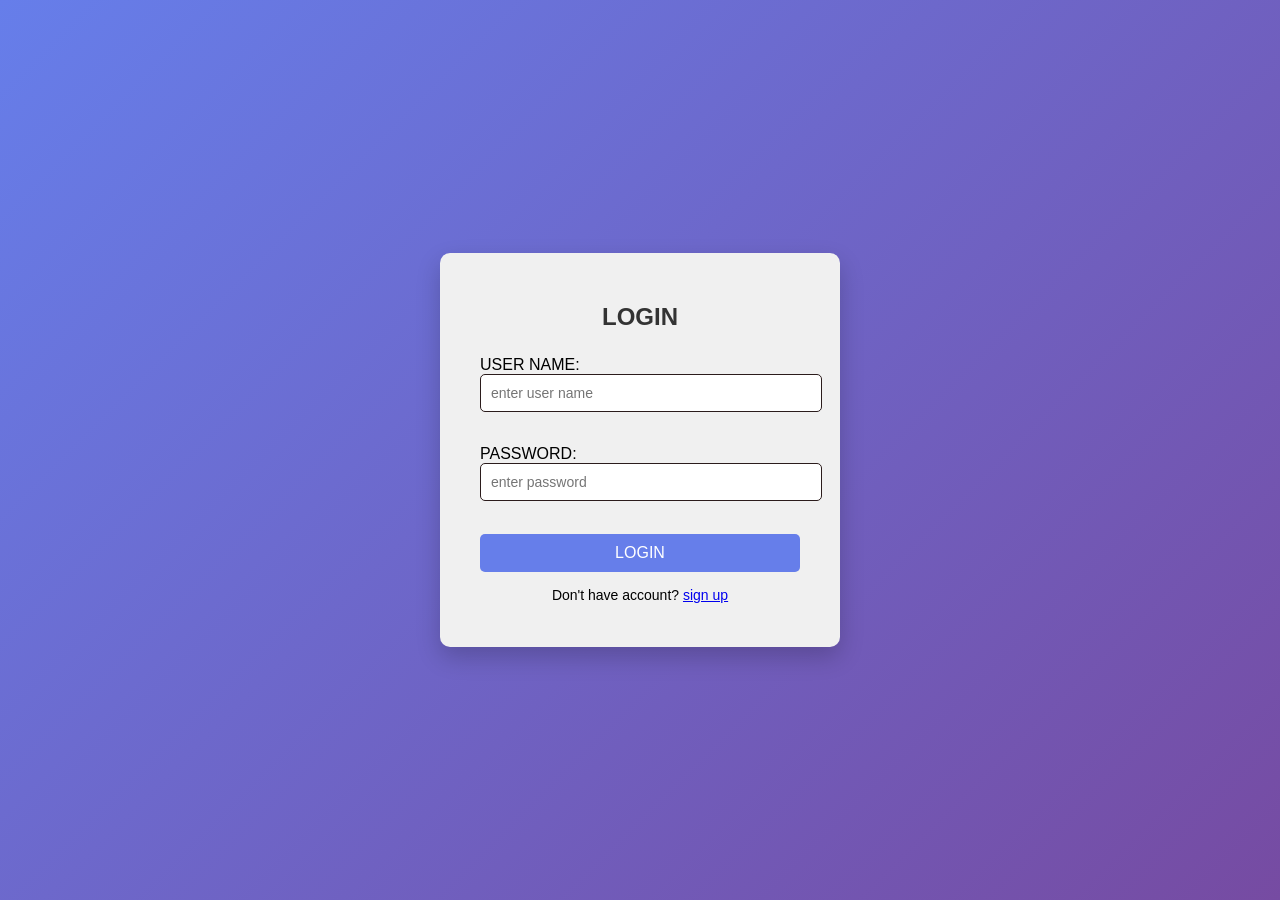
==== login.html @ 4d182197 "login.html" ====
<!DOCTYPE html>
<html>
    <head>
        
        <title>login page</title>
        <style>
        body{
            margin: 0;
            padding: 0;
            font-family: Arial, Helvetica, sans-serif;
            background: linear-gradient(135deg, #667eea, #764ba2);
            height: 100vh;
            display: flex;
            justify-content: center;
            align-items: center;
    
              }
          .login-container {
            background: #f0f0f0;
            padding: 30px 40px;
            border-radius: 10px;
            width: 320px;
            box-shadow: 0 10px 25px rgba(0, 0, 0, 0.2);
        }
        .login-container label {
            display: block;
            margin-bottom: 5px;
            font-weight: bold;
            color: #555;
        }
        .login-container input {
            width: 100%;
            padding: 10px;
            margin-bottom: 15px;
            border: 1px solid #2b1c1c;
            border-radius: 5px;
            font-size: 14px;
        }
        .login-container button {
            width: 100%;
            padding: 10px;
            background: #667eea;
            border: none;
            border-radius: 5px;
            color: white;
            font-size: 16px;
            cursor: pointer;
        }
        .login-container .footer {
            text-align: center;
            margin-top: 15px;
            font-size: 14px;
        }
        .login-container h2 {
            text-align: center;
            margin-bottom: 25px;
            color: #333;
        }
        </style>
    </head>
    <body>
        <div class="login-container">
            <form>
                    <h2>LOGIN</h2>
                     <lable>USER NAME: <input type="text" placeholder="enter user name" required> </lable><br><br>
                     <lable>PASSWORD: <input type=""password placeholder="enter password" required></lable><br><br>
                     <button type="submit">LOGIN</button>
                    
            </form>
            
        <div class="footer">
                  <p>Don't have account? <a href="#">sign up</a></p>
        </div>
    </div>
    </body>
</html>
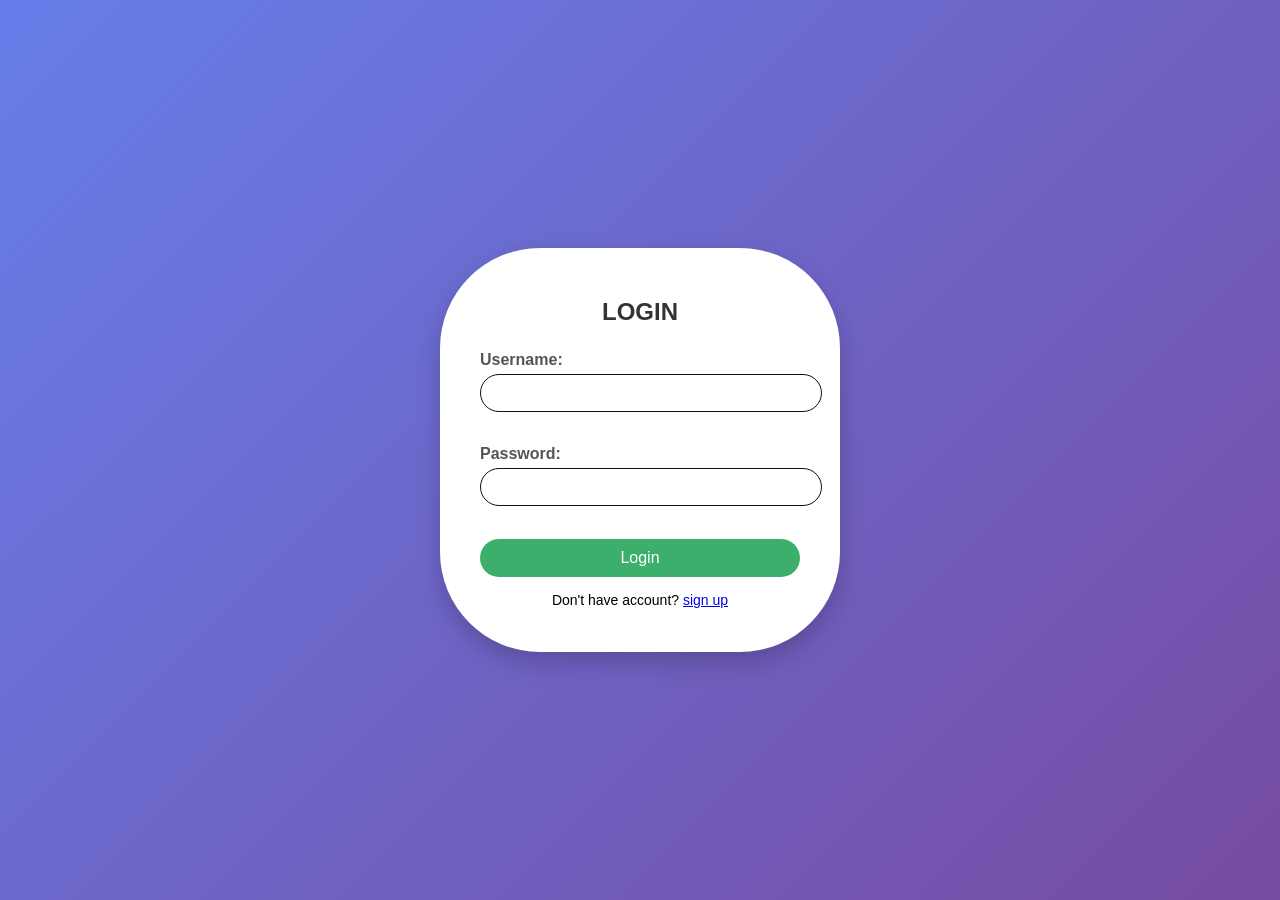
==== commit 55ee81e5: "Update login.html" ====
--- a/login.html
+++ b/login.html
@@ -16,9 +16,9 @@
     
               }
           .login-container {
-            background: #f0f0f0;
+            background: #ffffff;
             padding: 30px 40px;
-            border-radius: 10px;
+            border-radius: 100px;
             width: 320px;
             box-shadow: 0 10px 25px rgba(0, 0, 0, 0.2);
         }
@@ -32,16 +32,16 @@
             width: 100%;
             padding: 10px;
             margin-bottom: 15px;
-            border: 1px solid #2b1c1c;
-            border-radius: 5px;
+            border: 1px solid #110f0f;
+            border-radius: 50px;
             font-size: 14px;
         }
         .login-container button {
             width: 100%;
             padding: 10px;
-            background: #667eea;
+            background: #3daf6c;
             border: none;
-            border-radius: 5px;
+            border-radius: 50px;
             color: white;
             font-size: 16px;
             cursor: pointer;
@@ -60,17 +60,39 @@
     </head>
     <body>
         <div class="login-container">
-            <form>
-                    <h2>LOGIN</h2>
-                     <lable>USER NAME: <input type="text" placeholder="enter user name" required> </lable><br><br>
-                     <lable>PASSWORD: <input type=""password placeholder="enter password" required></lable><br><br>
-                     <button type="submit">LOGIN</button>
-                    
-            </form>
+    <form method="POST" action="/login">
+        <h2>LOGIN</h2>
+    <label>Username:</label>
+    <input type="text" name="username" required><br><br>
+
+    <label>Password:</label>
+    <input type="password" name="password" required><br><br>
+
+    <button type="submit">Login</button>
+</form>
             
         <div class="footer">
-                  <p>Don't have account? <a href="#">sign up</a></p>
+                  <p>Don't have account? <a href="signup.html">sign up</a></p>
+
         </div>
+
     </div>
+    <script>
+        function validationlogin(){
+            let user=document.getElementById("user").value;
+            let pass=document.getElementById("pass").value;
+            if(user==""){
+                alert("User name is requried");
+                console.log("User name is requried");
+                return false;
+            }
+            if(pass==""){
+                alert("pass is required");
+                return false;
+            }
+            alert("login successfully");
+            return true;
+        }
+    </script>
     </body>
 </html>
